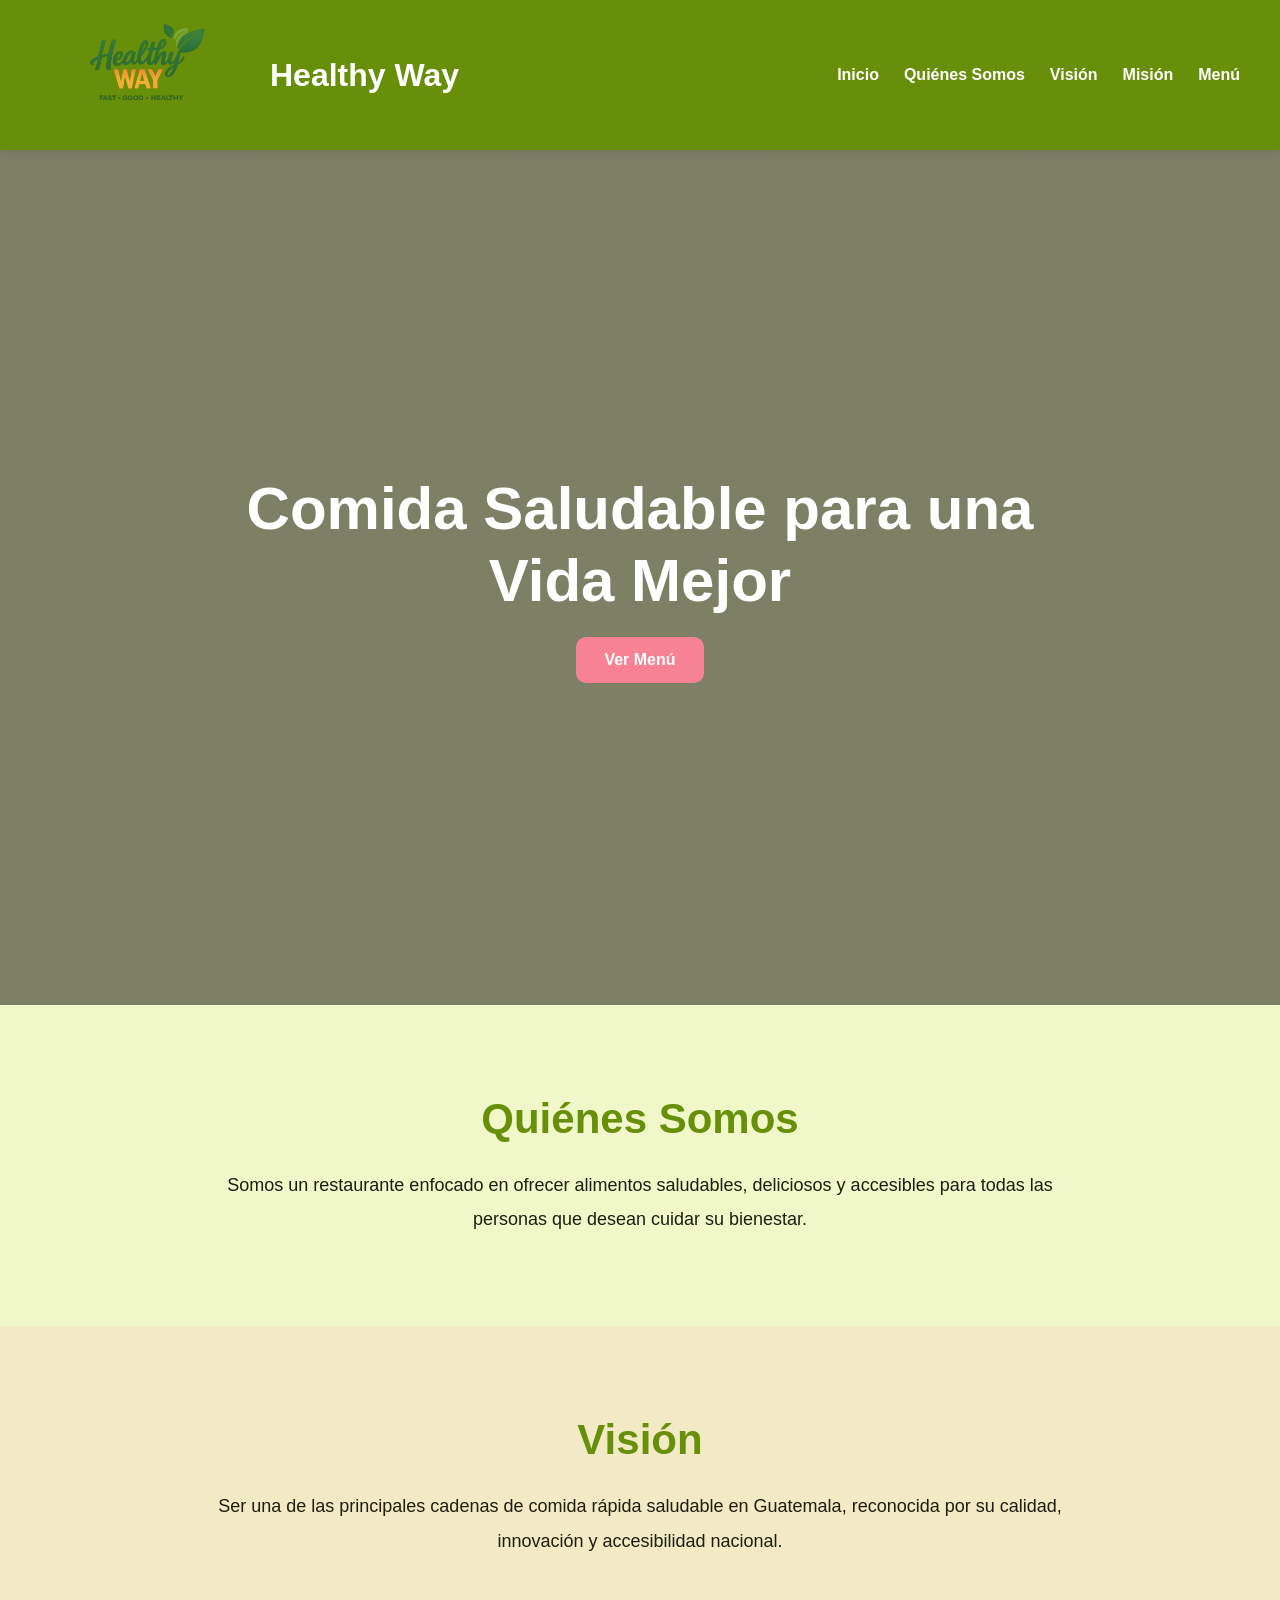
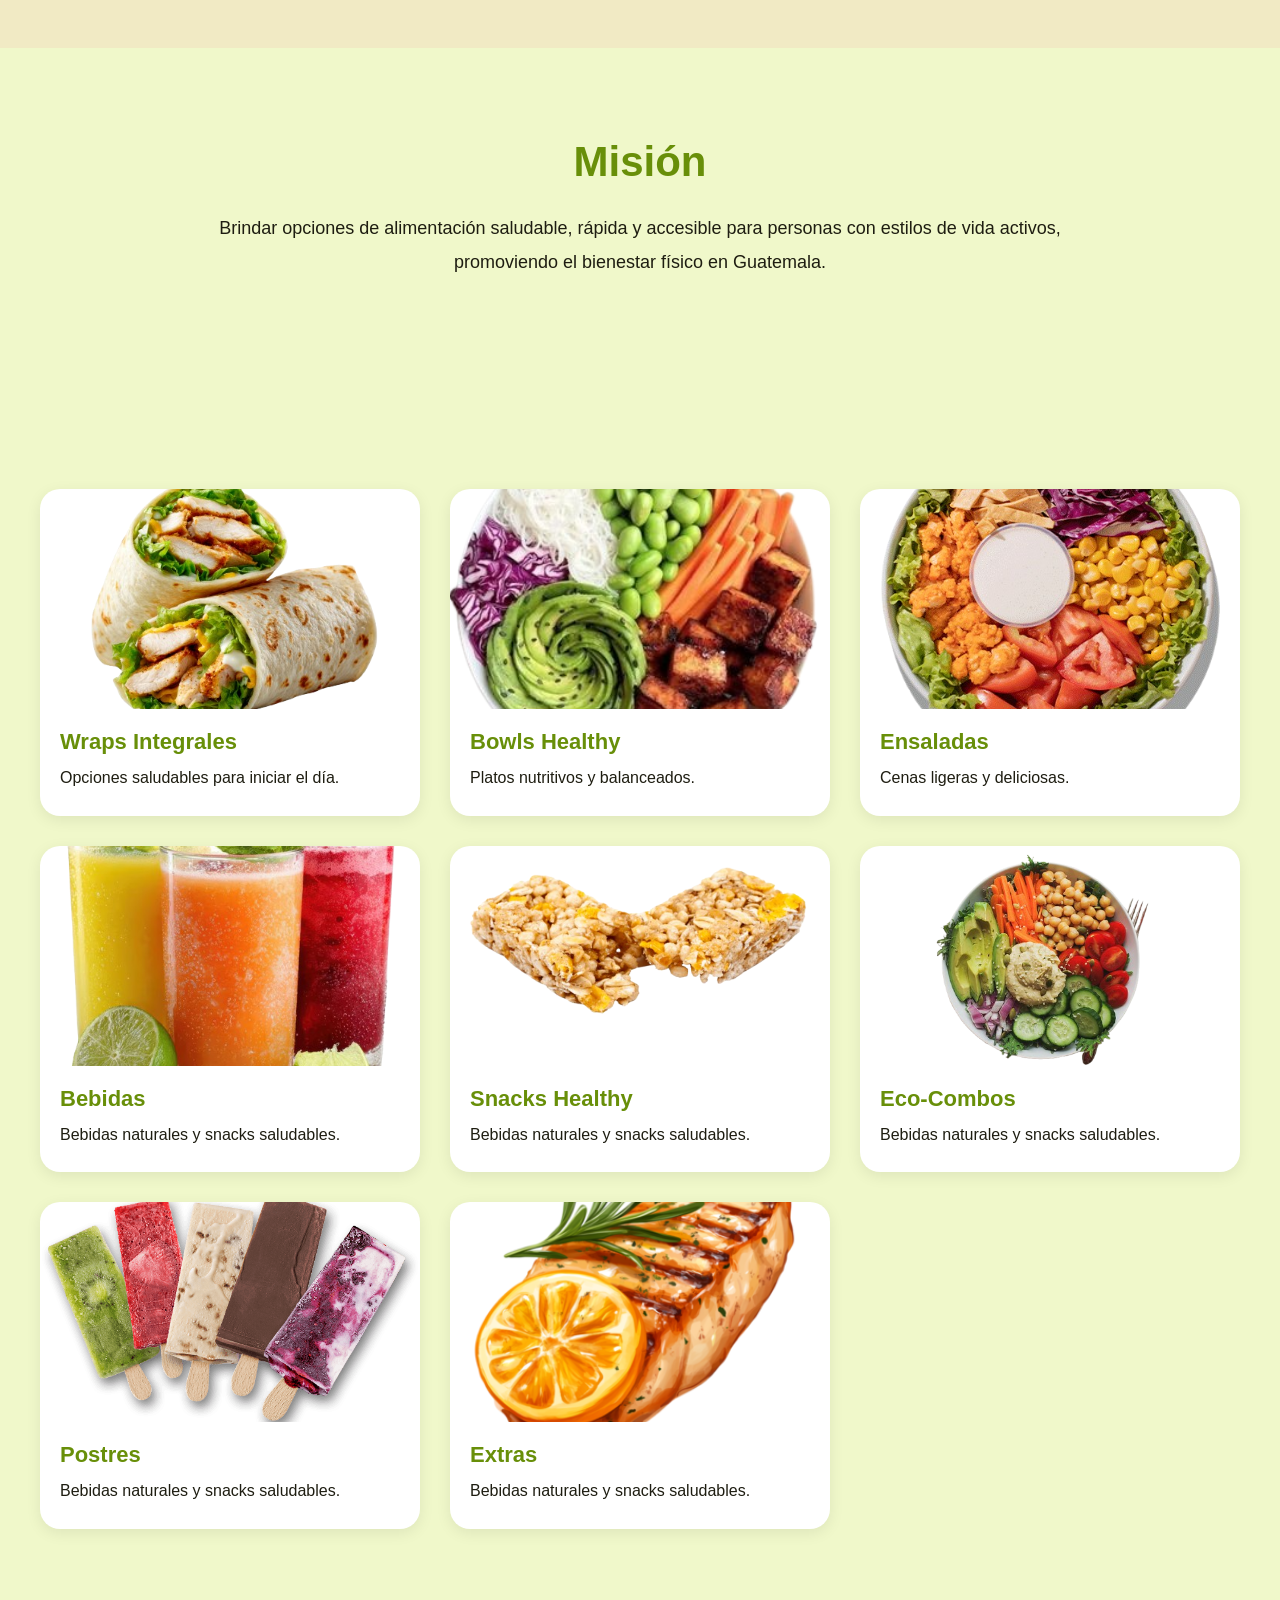
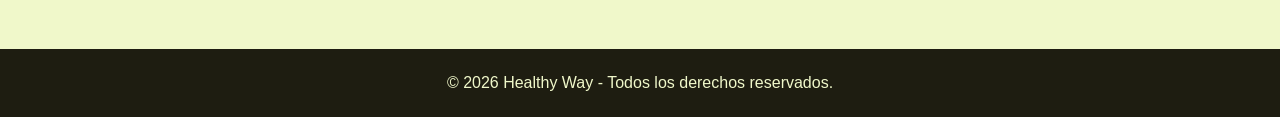
==== index.html @ 6b155263 "Add files via upload" ====
<!DOCTYPE html>
<html lang="es">
<head>
  <meta charset="UTF-8" />
  <meta name="viewport" content="width=device-width, initial-scale=1.0"/>
  <title>Healthy Way</title>
  <link rel="stylesheet" href="style.css">
</head>
<body>

  <header>
    <nav class="navbar">
      <div class="logo-container">

      <img src="images/logo.png" class="logo-img">

      <h1 class="logo">
        Healthy Way
      </h1>

    </div>

      <ul class="nav-links">
        <li><a href="#inicio">Inicio</a></li>
        <li><a href="#nosotros">Quiénes Somos</a></li>
        <li><a href="#vision">Visión</a></li>
        <li><a href="#mision">Misión</a></li>
        <li><a href="#menu">Menú</a></li>
      </ul>

      <div class="menu-toggle" id="menu-toggle">
        ☰
      </div>
    </nav>
  </header>

  <section class="hero" id="inicio">
    <div class="hero-content">
      <h2>Comida Saludable para una Vida Mejor</h2>
      <a href="#menu" class="btn">Ver Menú</a>
    </div>
  </section>

  <section class="section" id="nosotros">
    <h2>Quiénes Somos</h2>
    <p>
      Somos un restaurante enfocado en ofrecer alimentos saludables, deliciosos y accesibles para todas las personas que desean cuidar su bienestar.
    </p>
  </section>

  <section class="section vision" id="vision">
    <h2>Visión</h2>
    <p>
      Ser una de las principales cadenas de comida rápida saludable en Guatemala, reconocida por su calidad, innovación y accesibilidad nacional.
    </p>
  </section>

  <section class="section" id="mision">
    <h2>Misión</h2>
    <p>
      Brindar opciones de alimentación saludable, rápida y accesible para personas con estilos de vida activos, promoviendo el bienestar físico en Guatemala.
    </p>
  </section>

  <section id="menu">
    <div class="menu-container">  
      <!-- Wraps integrales -->
      <a href="wraps.html" class="menu-link">
        <div class="menu-card">
          <img src="./images/WRAPS INTEGRALES/Wrap Chicken Fresh.png">
          <h3>Wraps Integrales</h3>          
          <p>Opciones saludables para iniciar el día.</p>
        </div>
      </a>      

      <!-- Bowls Healthy -->
      <a href="bowls.html" class="menu-link">
        <div class="menu-card">
          <img src="./images/BOWLS HEALTHY/Bowl Fresh Vegano.png">
          <h3>Bowls Healthy</h3>
          <p>Platos nutritivos y balanceados.</p>
        </div>
      </a>

      <!-- Ensaladas -->
      <a href="ensaladas.html" class="menu-link">
        <div class="menu-card">
          <img src="./images/ENSALADAS/Ensalada Vegana.png">
          <h3>Ensaladas</h3>
          <p>Cenas ligeras y deliciosas.</p>
        </div>
      </a>

      <!-- Bebidas -->
      <a href="bebidas.html" class="menu-link">
        <div class="menu-card">
          <img src="./images/JUGOS NATURALES/jugos naturales.png">
          <h3>Bebidas</h3>
          <p>Bebidas naturales y snacks saludables.</p>
        </div>
      </a>

      <!-- Snacks  -->
      <a href="snacks.html" class="menu-link">
        <div class="menu-card">
          <img src="./images/SNACKS HEALTHY/Barrita Vegana.png">
          <h3>Snacks Healthy</h3>
          <p>Bebidas naturales y snacks saludables.</p>
        </div>
      </a>

      <!-- Combos  -->
      <a href="combos.html" class="menu-link">
        <div class="menu-card">
          <img src="./images/BOWLS HEALTHY/Bowl Green Energy.png">
          <h3>Eco-Combos</h3>
          <p>Bebidas naturales y snacks saludables.</p>
        </div>
      </a>

      <!-- Postres  -->
      <a href="postres.html" class="menu-link">
        <div class="menu-card">
          <img src="./images/POSTRES/helado natural.png">
          <h3>Postres</h3>
          <p>Bebidas naturales y snacks saludables.</p>
        </div>
      </a>

      <!-- Extras  -->
      <a href="extras.html" class="menu-link">
        <div class="menu-card">
          <img src="./images/EXTRAS/pollo.png">
          <h3>Extras</h3>
          <p>Bebidas naturales y snacks saludables.</p>
        </div>
      </a>

    </div>
  </section>
  <footer>
    <p>© 2026 Healthy Way - Todos los derechos reservados.</p>
  </footer>

  <script src="script.js"></script>
</body>
</html>
---- style.css ----
/* =========================
   RESET
========================= */

*{
  margin: 0;
  padding: 0;
  box-sizing: border-box;
}

html{
  scroll-behavior: smooth;
}

body{
  font-family: Arial, Helvetica, sans-serif;
  background: #F0F8CA;
  color: #1E1D11;
  overflow-x: hidden;
}

/* =========================
   NAVBAR
========================= */

header{
  background: #688F09;
  position: sticky;
  top: 0;
  z-index: 1000;
  box-shadow: 0 2px 10px rgba(0,0,0,0.1);
}

.navbar{
  display: flex;
  justify-content: space-between;
  align-items: center;
  padding: 18px 40px;
}

.logo{
  color: white;
  font-size: 30px;
  font-weight: bold;
}

.nav-links{
  display: flex;
  gap: 25px;
  list-style: none;
}

.nav-links a{
  text-decoration: none;
  color: white;
  font-weight: bold;
  transition: 0.3s;
}

.nav-links a:hover{
  color: #F68293;
}

.menu-toggle{
  display: none;
  color: white;
  font-size: 32px;
  cursor: pointer;
}

/* =========================
   HERO
========================= */

.hero{
  min-height: 95vh;

  background:
  linear-gradient(rgba(30,29,17,0.55), rgba(30,29,17,0.55)),
  url('https://images.unsplash.com/photo-1498837167922-ddd27525d352?q=80&w=1400');

  background-size: cover;
  background-position: center;

  display: flex;
  justify-content: center;
  align-items: center;

  text-align: center;

  padding: 20px;
}

.hero-content{
  max-width: 850px;
}

.hero-content h2{
  color: white;
  font-size: 60px;
  margin-bottom: 20px;
  line-height: 1.2;
}

.hero-content p{
  color: #F0F8CA;
  font-size: 22px;
  line-height: 1.6;
  margin-bottom: 35px;
}

/* =========================
   BOTONES
========================= */

.btn,
.back-btn{
  display: inline-block;

  background: #F68293;
  color: white;

  text-decoration: none;

  padding: 14px 28px;

  border-radius: 10px;

  font-weight: bold;

  transition: 0.3s;
}

.btn:hover,
.back-btn:hover{
  background: #688F09;
  transform: translateY(-3px);
}

/* =========================
   SECCIONES
========================= */

.section{
  padding: 90px 40px;
  text-align: center;
}

.section h2{
  font-size: 42px;
  color: #688F09;
  margin-bottom: 25px;
}

.section p{
  max-width: 900px;
  margin: auto;
  font-size: 18px;
  line-height: 1.9;
}

.vision{
  background: rgba(246,130,147,0.12);
}

/* =========================
   MENU PRINCIPAL
========================= */

#menu{
  padding: 80px 0;
}

.menu-container{

  width: 100%;

  display: grid;

  /* 4 columnas */
  grid-template-columns: repeat(4, 1fr);

  gap: 30px;

  padding: 40px;

  align-items: stretch;
}

.menu-link{
  text-decoration: none;
  color: inherit;
}

.menu-card{
  background: white;

  border-radius: 20px;

  overflow: hidden;

  box-shadow: 0 4px 15px rgba(0,0,0,0.08);

  transition: 0.3s;

  height: 100%;
}

.menu-card:hover{
  transform: translateY(-8px);
}

.menu-card img{
  width: 100%;

  height: 220px;

  object-fit: cover;

  display: block;
}

.menu-card h3{
  color: #688F09;

  font-size: 22px;

  padding: 20px 20px 10px;
}

.menu-card p{
  padding: 0 20px 25px;

  line-height: 1.6;

  color: #1E1D11;
}

/* =========================
   PAGINAS INTERNAS
========================= */

.page-banner{
  background: #688F09;

  color: white;

  text-align: center;

  padding: 90px 20px;
}

.page-banner h1{
  font-size: 52px;
  margin-bottom: 15px;
}

.page-banner p{
  font-size: 20px;
  margin-bottom: 25px;
}

.food-section{
  padding: 70px 30px;
}

.food-container{
  display: grid;

  grid-template-columns: repeat(auto-fit, minmax(300px, 1fr));

  gap: 30px;
}

.food-card{
  background: white;

  border-radius: 18px;

  overflow: hidden;

  transition: 0.3s;

  box-shadow: 0 5px 18px rgba(0,0,0,0.08);
}

.food-card:hover{
  transform: translateY(-6px);
}

.food-card img{
  width: 100%;
  height: 240px;
  object-fit: cover;
}

.food-info{
  padding: 22px;
}

.food-info h3{
  color: #688F09;

  font-size: 28px;

  margin-bottom: 10px;
}

.price{
  color: #F68293;

  font-size: 24px;

  font-weight: bold;

  margin-bottom: 15px;
}

.food-info p{
  line-height: 1.7;
}

/* =========================
   FOOTER
========================= */

footer{
  background: #1E1D11;

  color: #F0F8CA;

  text-align: center;

  padding: 25px;
}

/* =========================
   LAPTOP
========================= */

@media(max-width: 1400px){

  .menu-container{
    grid-template-columns: repeat(3, 1fr);
  }

}

/* =========================
   TABLET
========================= */

@media(max-width: 992px){

  .menu-container{
    grid-template-columns: repeat(2, 1fr);
  }

  .hero-content h2{
    font-size: 46px;
  }

  .section h2{
    font-size: 36px;
  }

}

/* =========================
   MOBILE
========================= */

@media(max-width: 768px){

  .navbar{
    padding: 18px 20px;
  }

  .menu-toggle{
    display: block;
  }

  .nav-links{
    position: absolute;

    top: 75px;
    right: 0;

    background: #688F09;

    width: 220px;

    flex-direction: column;

    padding: 20px;

    display: none;

    gap: 18px;
  }

  .nav-links.active{
    display: flex;
  }

  .hero{
    min-height: 85vh;
    padding: 30px 20px;
  }

  .hero-content h2{
    font-size: 38px;
  }

  .hero-content p{
    font-size: 17px;
  }

  .section{
    padding: 70px 20px;
  }

  .section h2{
    font-size: 32px;
  }

  .section p{
    font-size: 16px;
  }

  .menu-container{
    grid-template-columns: 1fr;

    padding: 20px;
  }

  .page-banner h1{
    font-size: 38px;
  }

  .page-banner p{
    font-size: 17px;
  }

  .food-section{
    padding: 50px 20px;
  }

  .food-card img{
    height: 220px;
  }

}

/* =========================
   SMALL PHONES
========================= */

@media(max-width: 480px){

  .logo{
    font-size: 24px;
  }

  .hero-content h2{
    font-size: 32px;
  }

  .hero-content p{
    font-size: 16px;
  }

  .btn,
  .back-btn{
    width: 100%;
    text-align: center;
  }

  .menu-card h3{
    font-size: 20px;
  }

  .food-info h3{
    font-size: 24px;
  }

  .price{
    font-size: 22px;
  }

}

.logo-container{
  display: flex;
  align-items: center;
  gap: 20px;
}

.logo-img{
  height: 140px;

  width: auto;

  object-fit: contain;

  display: block;
}

.logo{
  color: white;
  font-size: 32px;
  font-weight: bold;
}

@media(max-width:768px){

  .logo-img{
    width: 60px;
    height: 60px;
  }

  .logo{
    font-size: 24px;
  }

}

.navbar{
  display: flex;
  justify-content: space-between;
  align-items: center;

  padding: 5px 40px;
}
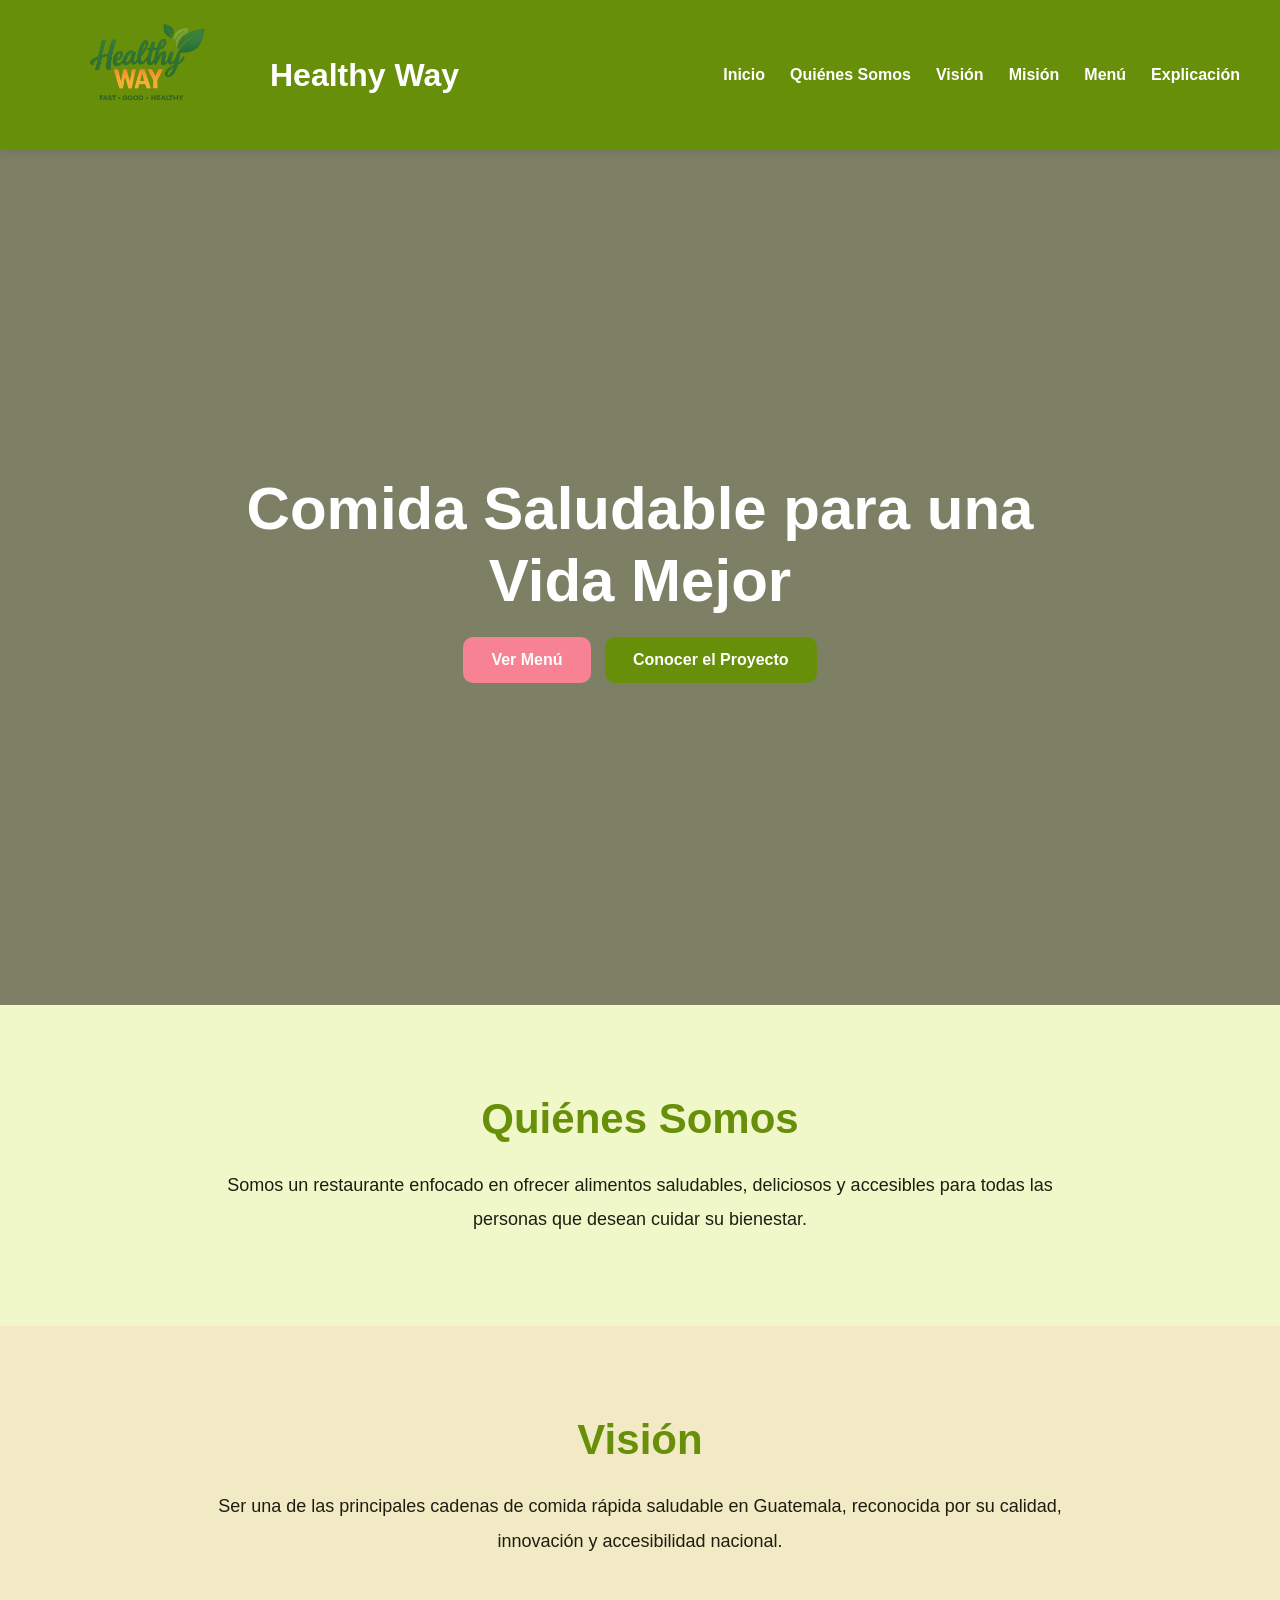
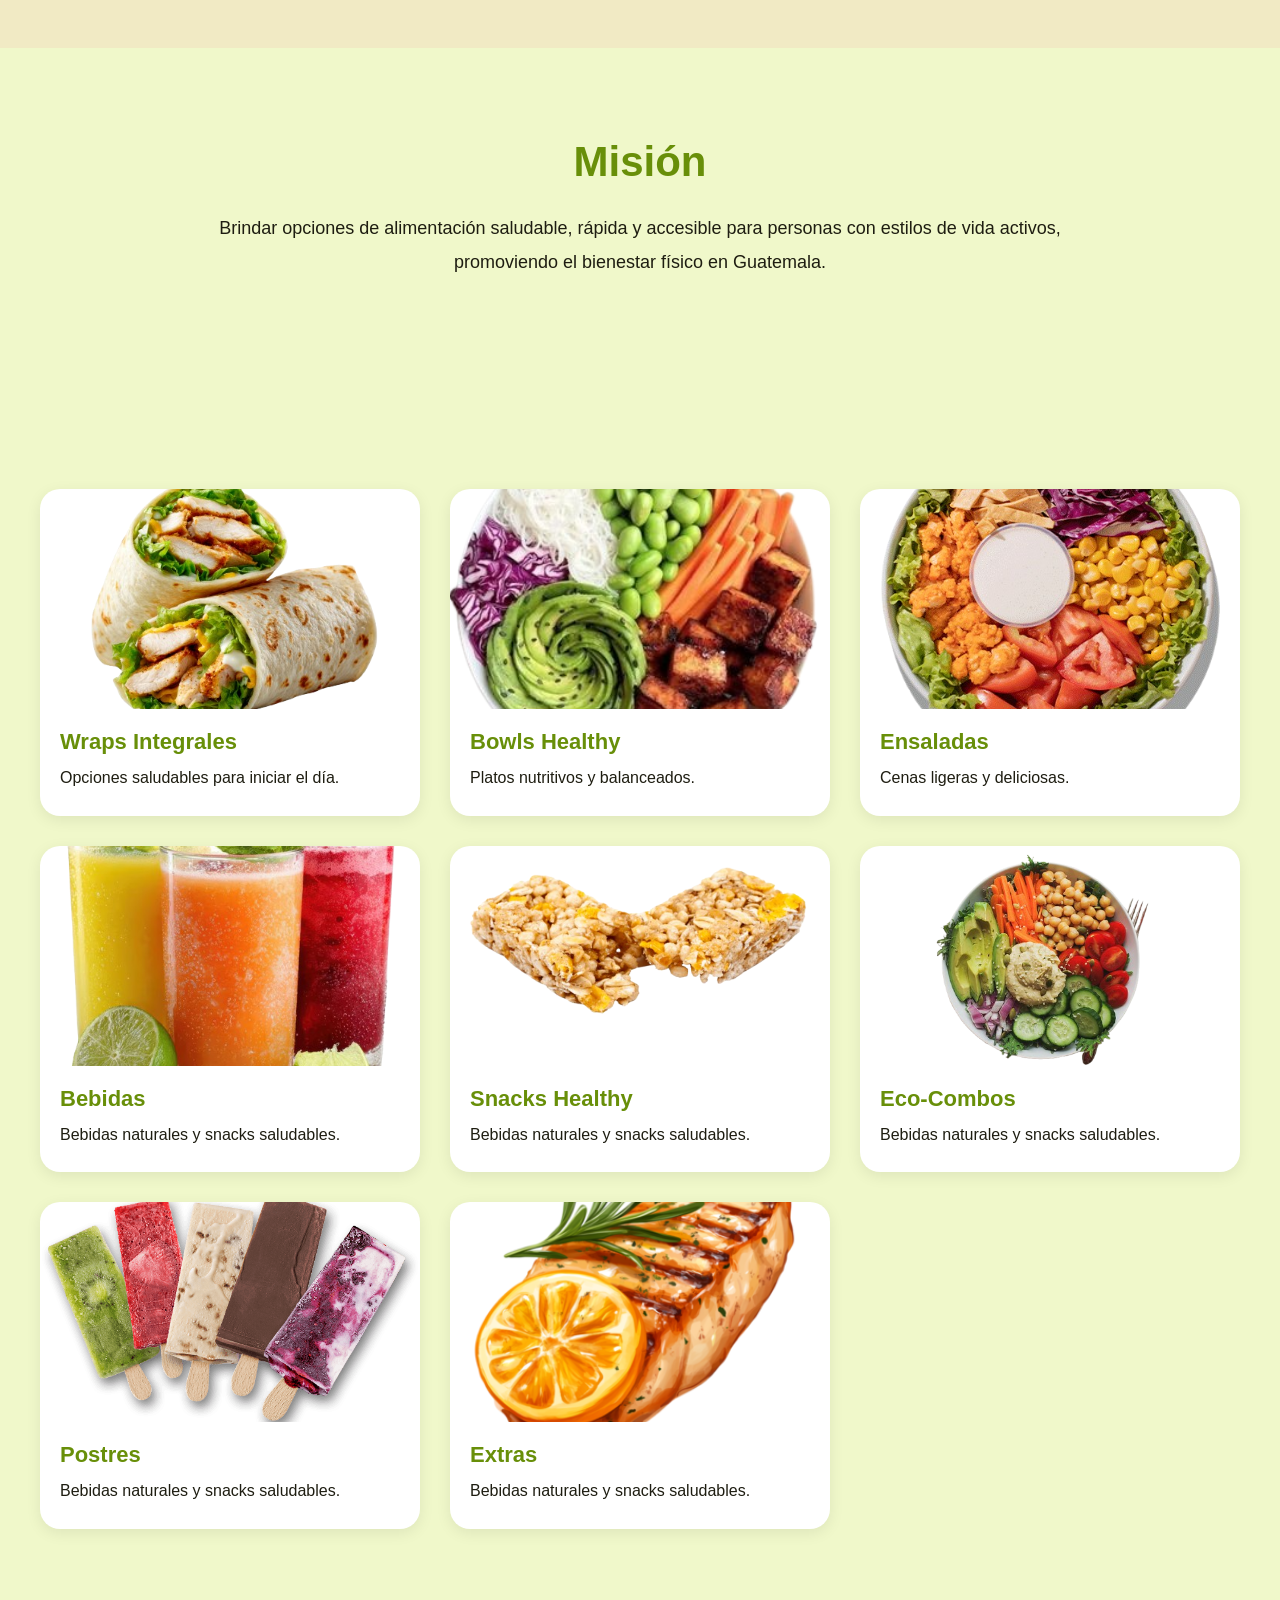
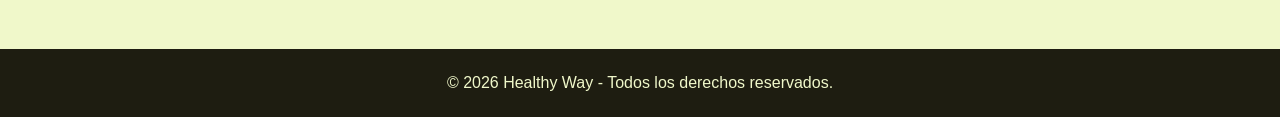
==== commit 000e9841: "Add files via upload" ====
--- a/index.html
+++ b/index.html
@@ -26,6 +26,7 @@
         <li><a href="#vision">Visión</a></li>
         <li><a href="#mision">Misión</a></li>
         <li><a href="#menu">Menú</a></li>
+        <li><a href="explicacion.html">Explicación</a></li>
       </ul>
 
       <div class="menu-toggle" id="menu-toggle">
@@ -38,6 +39,10 @@
     <div class="hero-content">
       <h2>Comida Saludable para una Vida Mejor</h2>
       <a href="#menu" class="btn">Ver Menú</a>
+
+      <a href="explicacion.html" class="btn btn-secondary">
+        Conocer el Proyecto
+      </a>
     </div>
   </section>
 
--- a/style.css
+++ b/style.css
@@ -531,4 +531,59 @@
   align-items: center;
 
   padding: 5px 40px;
+}
+
+.btn-secondary{
+  background: #688F09;
+  margin-left: 10px;
+}
+
+.btn-secondary:hover{
+  background: #F68293;
+}
+
+@media(max-width:768px){
+
+  .btn-secondary{
+    margin-left: 0;
+    margin-top: 10px;
+    display: inline-block;
+  }
+
+}
+
+.info-list{
+  max-width: 800px;
+  margin: 20px auto;
+  text-align: left;
+}
+
+.info-list li{
+  margin-bottom: 12px;
+  line-height: 1.7;
+}
+
+.financial-table{
+  width: 100%;
+  max-width: 700px;
+  margin: 30px auto;
+  border-collapse: collapse;
+  background: white;
+  box-shadow: 0 4px 12px rgba(0,0,0,0.1);
+}
+
+.financial-table th{
+  background: #688F09;
+  color: white;
+}
+
+.financial-table th,
+.financial-table td{
+  border: 1px solid #ddd;
+  padding: 15px;
+  text-align: center;
+}
+
+.financial-table tr:nth-child(even){
+  background: #f7f7f7;
 }
